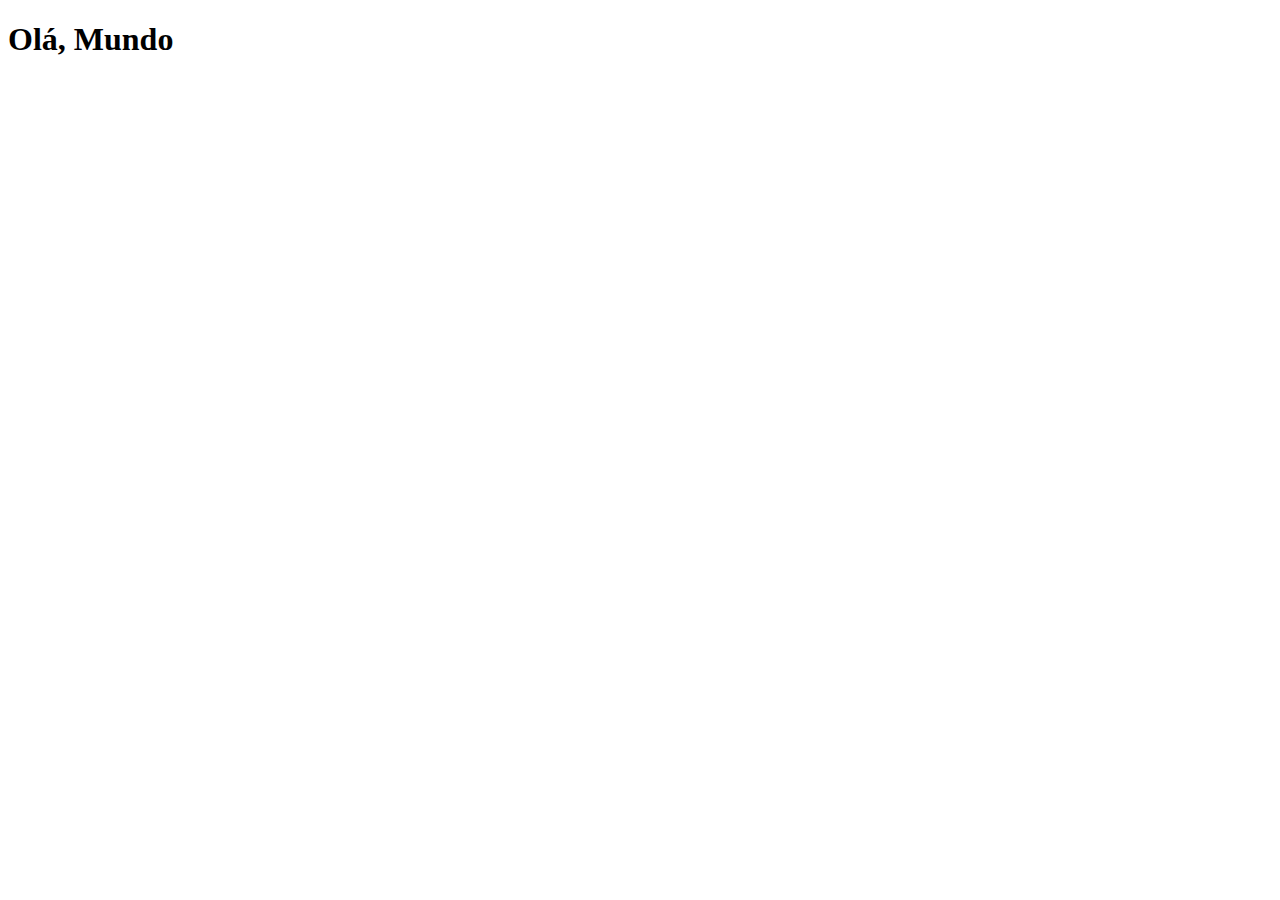
==== codigo/index.html @ ea0b0003 "Capítulo 23 aula 2 -" ====
<!DOCTYPE html>
<html lang="Pt_Br">
<head>
    <meta charset="UTF-8">
    <meta http-equiv="X-UA-Compatible" content="IE=edge">
    <meta name="viewport" content="width=device-width, initial-scale=1.0">
    <link rel="shortcut icon" href="../favicon.ico" type="image/x-icon">
    <title>Projeto rede social</title>
</head>
<body>
    <h1>Olá, Mundo</h1>
</body>
</html>
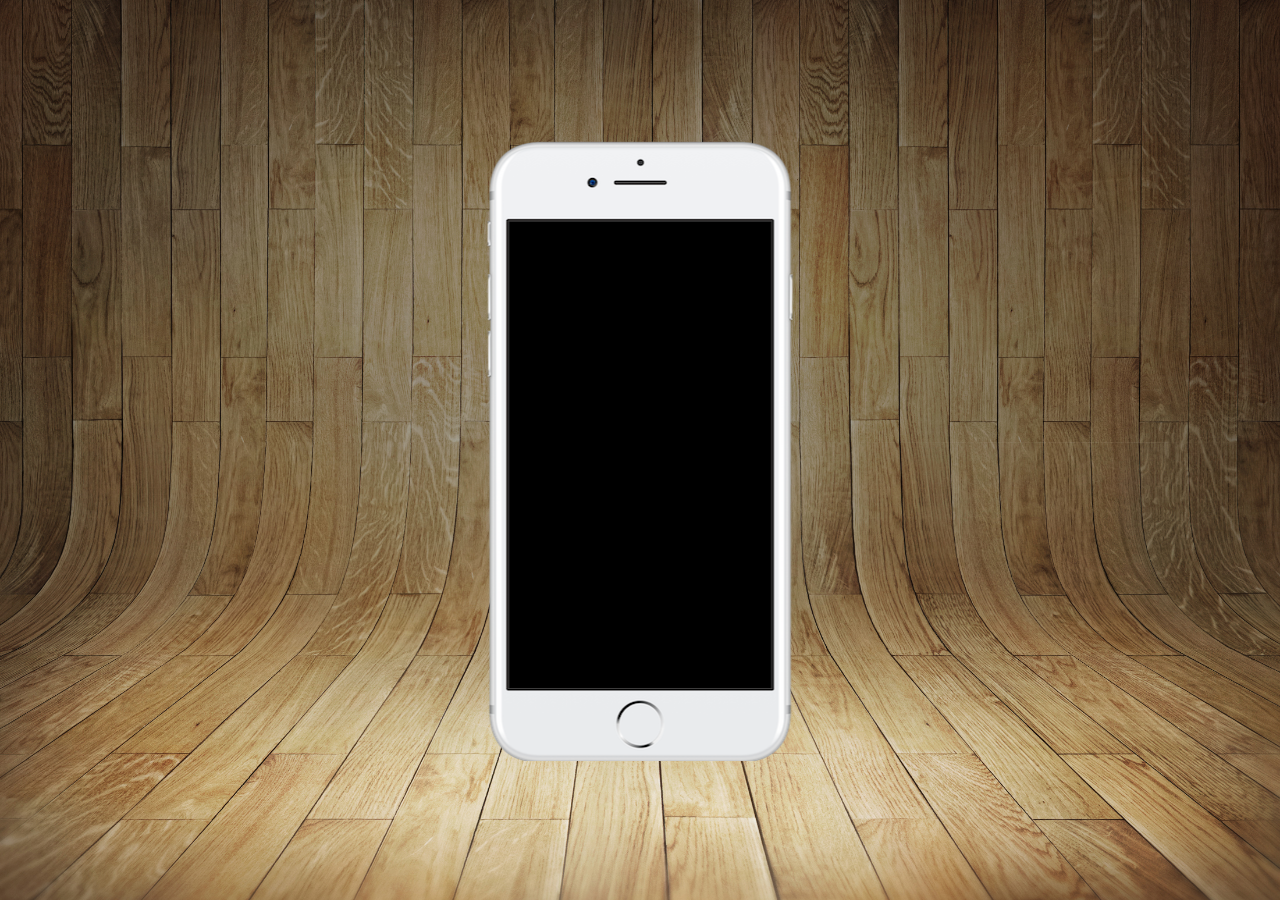
==== commit 665d5f5c: "Capítulo 23 aula 3 -" ====
--- a/codigo/index.html
+++ b/codigo/index.html
@@ -5,9 +5,18 @@
     <meta http-equiv="X-UA-Compatible" content="IE=edge">
     <meta name="viewport" content="width=device-width, initial-scale=1.0">
     <link rel="shortcut icon" href="../favicon.ico" type="image/x-icon">
+    <link rel="stylesheet" href="estilos/style.css">
     <title>Projeto rede social</title>
 </head>
 <body>
-    <h1>Olá, Mundo</h1>
+    <main>
+        <section id="telefone">
+
+        </section>
+
+        <section id="redes-sociais">
+
+        </section>
+    </main>
 </body>
 </html>--- a/codigo/estilos/style.css
+++ b/codigo/estilos/style.css
@@ -0,0 +1,36 @@
+@charset "UTF-8";
+
+*{
+    margin: 0px;
+    padding: 0px;
+    font-family: Arial, Helvetica, sans-serif;
+}
+
+html,bory{
+    height: 98vh;
+    width: 100vw;
+    background-color: black;
+}
+
+main{
+    height: 100vh;
+    position: relative;
+}
+
+body{
+    background: url('../imagens/fundo-madeira.jpg')no-repeat top center;
+    background-size: cover;
+    background-attachment: fixed;
+
+}
+
+section#telefone{
+    position: absolute;
+    top: 50%;
+    left: 50%;
+    transform: translate(-50%,-50%);
+    height: 622px;
+    width: 311px;
+    background-image: url('../imagens/frame-iphone.png');
+    background-repeat: no-repeat;
+}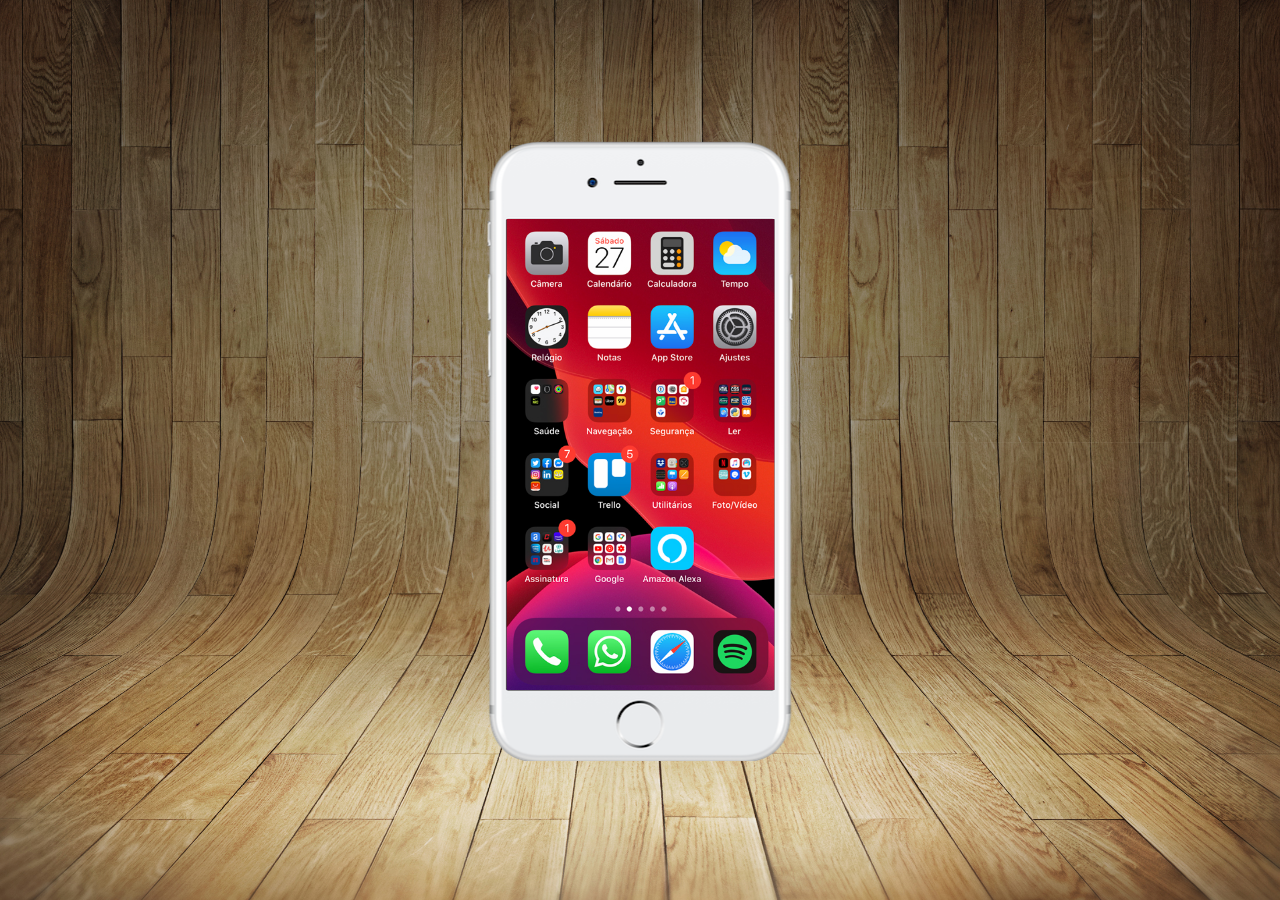
==== commit d4c2a577: "Capítulo 23 aula 4 -" ====
--- a/codigo/index.html
+++ b/codigo/index.html
@@ -11,7 +11,7 @@
 <body>
     <main>
         <section id="telefone">
-
+            <iframe src="home.html" name = 'tela' id="tela" frameborder="0"></iframe>
         </section>
 
         <section id="redes-sociais">
--- a/codigo/estilos/style.css
+++ b/codigo/estilos/style.css
@@ -22,6 +22,7 @@
     background-size: cover;
     background-attachment: fixed;
 
+
 }
 
 section#telefone{
@@ -33,4 +34,12 @@
     width: 311px;
     background-image: url('../imagens/frame-iphone.png');
     background-repeat: no-repeat;
+}
+
+iframe#tela{
+    position: relative;
+    top: 80px;
+    left: 22px;
+    width: 268px;
+    height: 471px;
 }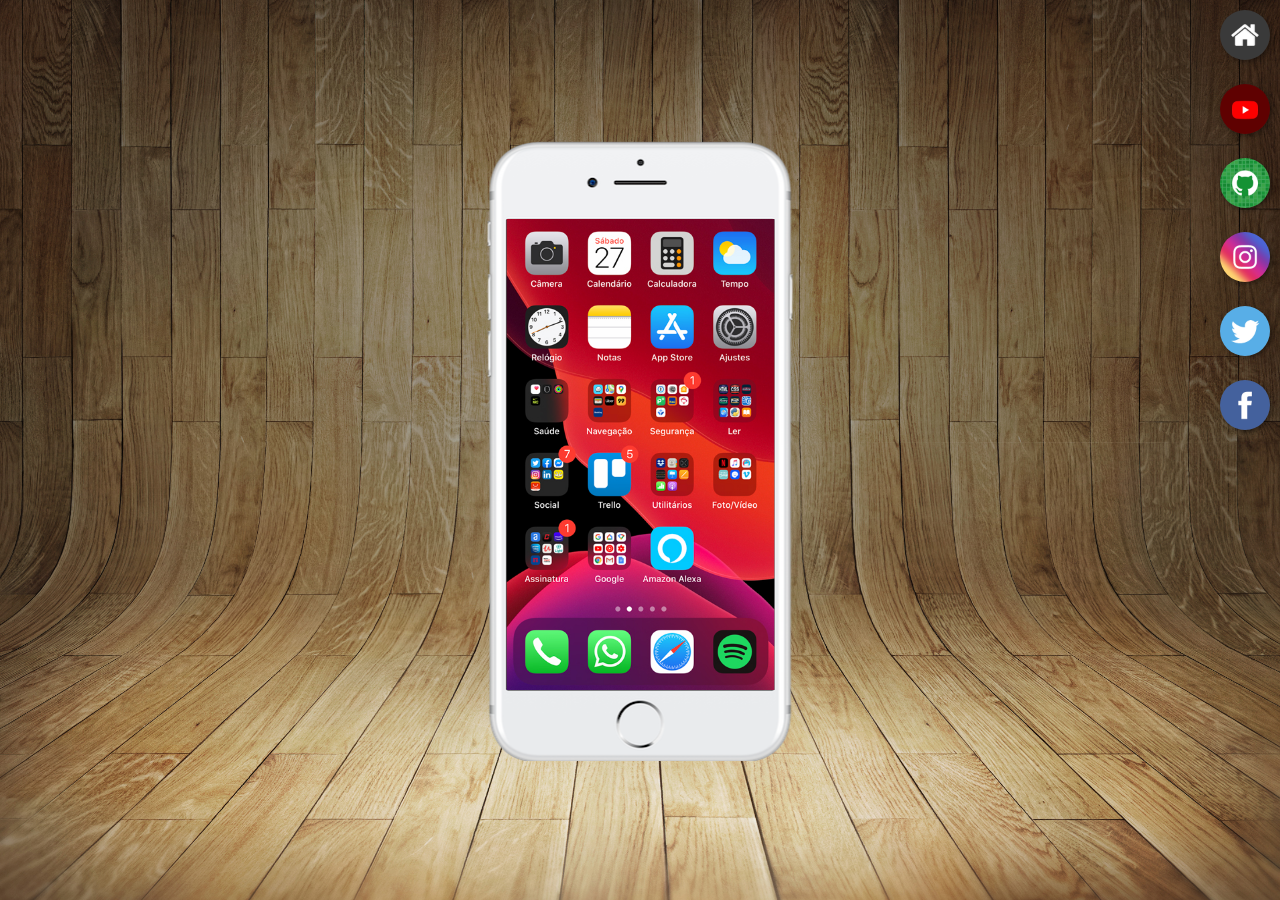
==== commit 54c332bd: "Capítulo 23 aula 5 -" ====
--- a/codigo/index.html
+++ b/codigo/index.html
@@ -11,11 +11,33 @@
 <body>
     <main>
         <section id="telefone">
-            <iframe src="home.html" name = 'tela' id="tela" frameborder="0"></iframe>
+            <iframe src="home.html" name = 'tela' id="tela" frameborder="0">
+                Seu navegador não é compativél com isso
+            </iframe>
         </section>
 
         <section id="redes-sociais">
+            <a href="#" target="tela"> <img src="imagens/logo-home.jpg" alt=""></a><br>
 
+            <a href="#" target="tela">
+                <img src="imagens/logo-youtube.jpg" alt="">
+            </a><br>
+
+            <a href="#" target="tela">
+                <img src="imagens/logo-github.jpg" alt="">
+            </a><br>
+
+            <a href="#" target="tela">
+                <img src="imagens/logo-instagram.jpg" alt="">
+            </a><br>
+
+            <a href="#" target="tela">
+                <img src="imagens/logo-twitter.jpg" alt="">
+            </a><br>
+
+            <a href="#" target="tela">
+                <img src="imagens/logo-facebook.jpg" alt="">
+            </a><br>
         </section>
     </main>
 </body>
--- a/codigo/estilos/style.css
+++ b/codigo/estilos/style.css
@@ -42,4 +42,23 @@
     left: 22px;
     width: 268px;
     height: 471px;
-}+}
+
+section#redes-sociais{
+    text-align: right;
+}
+
+section#redes-sociais img{
+    width: 50px;
+    margin: 10px;
+    border-radius: 50%;
+    box-shadow: 2px 2px 5px rgba(0, 0, 0, 0.397);
+    box-sizing: border-box;
+}
+
+section#redes-sociais img:hover{
+    border: 2px solid rgba(255, 255, 255, 0.596);
+    transform: translate(-10px, -10px);
+    box-shadow: 2px 2px 7px rgba(0, 0, 0, 0.5);
+    transition: transform 0.5s, border 0.5s;
+}
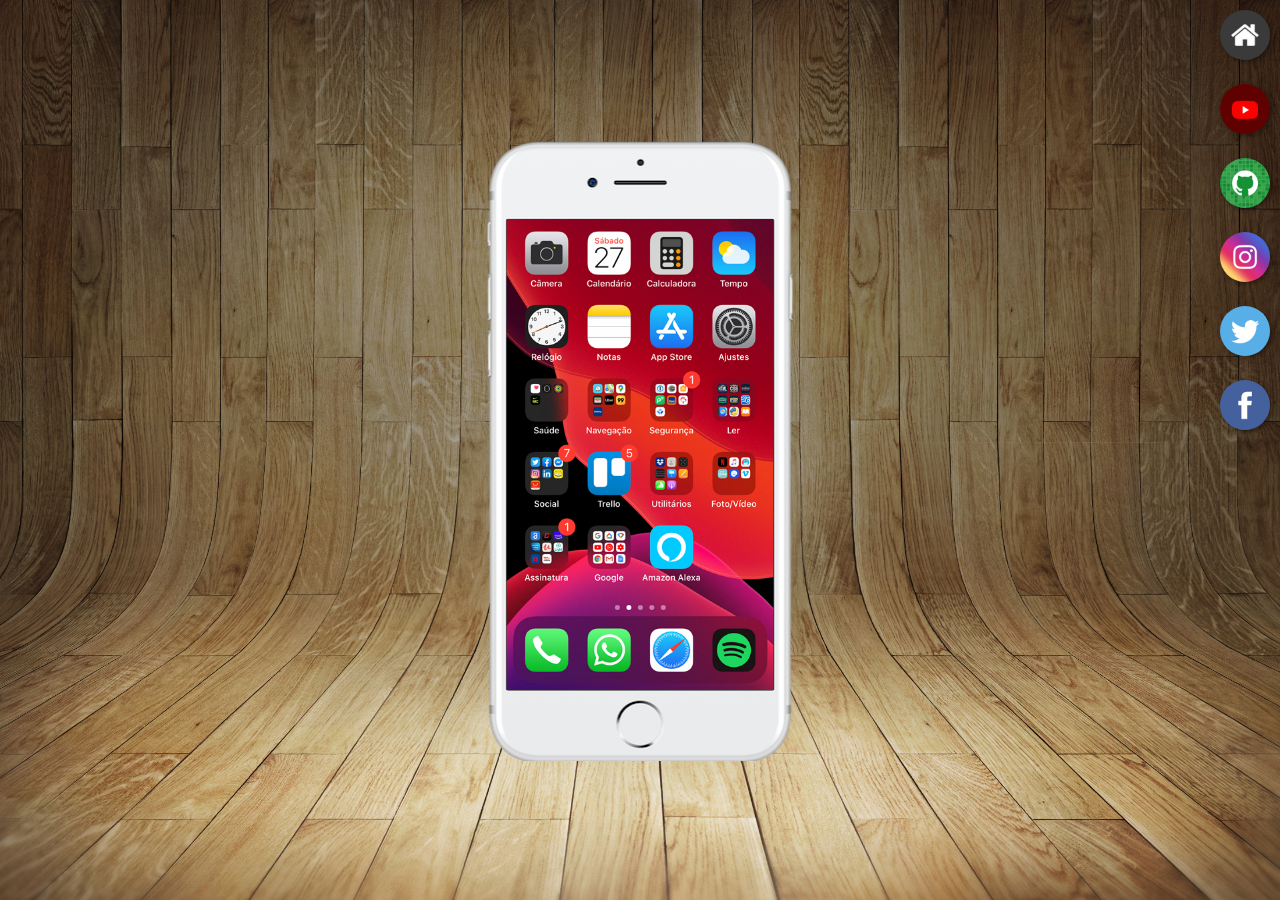
==== commit a2cff26c: "Capítulo 23 aula 6 -" ====
--- a/codigo/index.html
+++ b/codigo/index.html
@@ -17,13 +17,13 @@
         </section>
 
         <section id="redes-sociais">
-            <a href="#" target="tela"> <img src="imagens/logo-home.jpg" alt=""></a><br>
+            <a href="home.html" target="tela"> <img src="imagens/logo-home.jpg" alt=""></a><br>
 
-            <a href="#" target="tela">
+            <a href="../youtube.html" target="tela">
                 <img src="imagens/logo-youtube.jpg" alt="">
             </a><br>
 
-            <a href="#" target="tela">
+            <a href="../github.html" target="tela">
                 <img src="imagens/logo-github.jpg" alt="">
             </a><br>
 
--- a/codigo/estilos/style.css
+++ b/codigo/estilos/style.css
@@ -40,7 +40,7 @@
     position: relative;
     top: 80px;
     left: 22px;
-    width: 268px;
+    width: 267px;
     height: 471px;
 }
 
